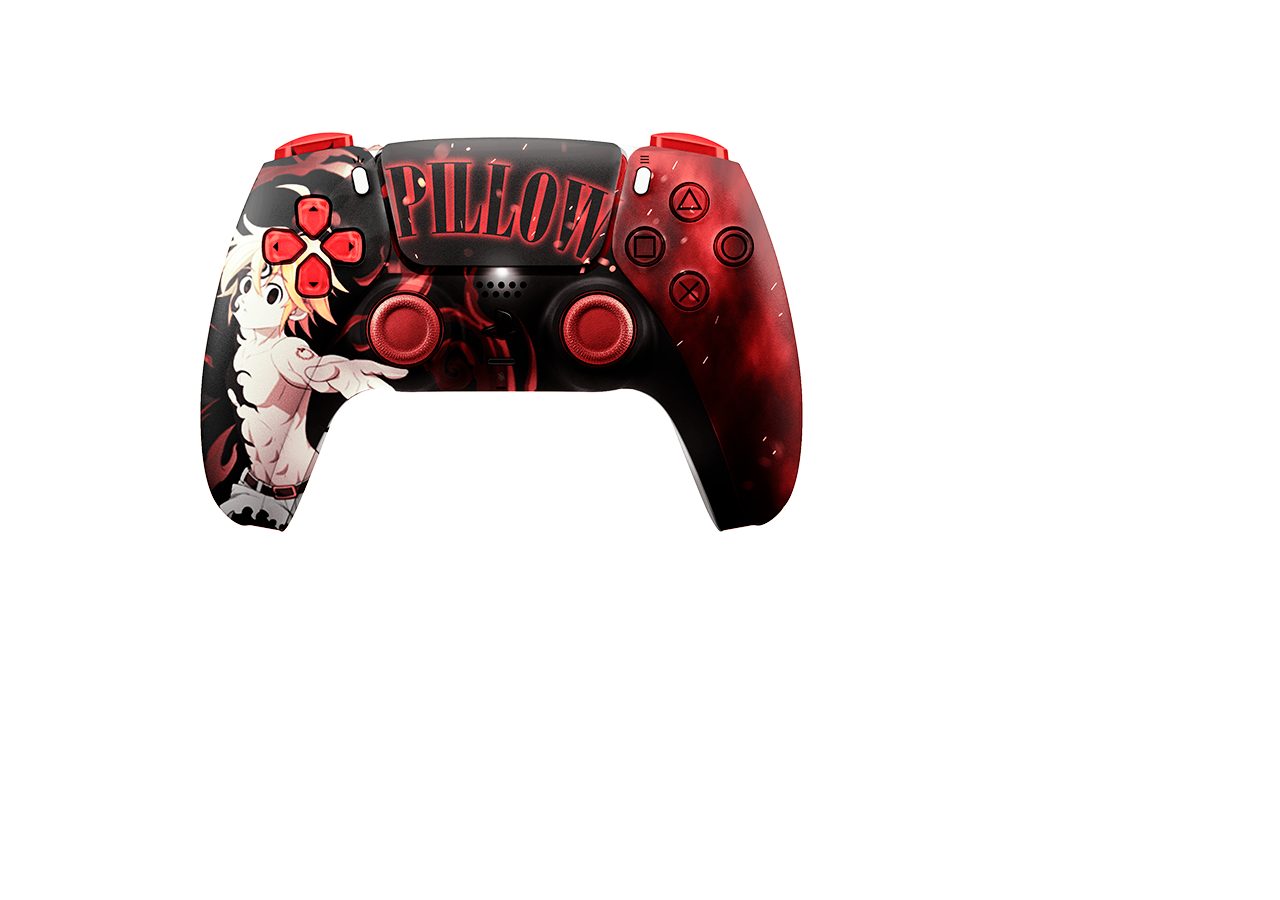
==== controller.html @ 9bdad582 "Update controller.html" ====
<!DOCTYPE html>
<html>
<head>
<meta charset="UTF-8">
<title>PS5 Controller Overlay</title>

<style>
html, body {
    margin: 0;
    padding: 0;
    width: 100%;
    height: 100%;
    background: transparent;
    overflow: hidden;
}

#controller {
    position: relative;
    width: 1000px;
    height: 667px;
}

canvas {
    position: absolute;
    left: 0;
    top: 0;
    width: 1000px;
    height: 667px;
    pointer-events: none;
}
</style>
</head>

<body>

<div id="controller">
    <canvas id="base" width="1000" height="667"></canvas>
</div>

<script>

const WIDTH = 1000;
const HEIGHT = 667;


/* =====================================================
   BUTTON FILES
===================================================== */

const files = {
    x: "controller_x_pressed.png",
    o: "controller_o_pressed.png",
    square: "controller_square_pressed.png",
    triangle: "controller_triangle_pressed.png",

    L1: "controller_L1_pressed.png",
    R1: "controller_R1_pressed.png",

    dpadup: "controller_dpadup_pressed.png",
    dpaddown: "controller_dpaddown_pressed.png",
    dpadleft: "controller_dpadleft_pressed.png",
    dpadright: "controller_dpadright_pressed.png",

    touchpad: "controller_touchpad_pressed.png"
};


/* =====================================================
   BUTTON MAP
===================================================== */

const buttonMap = {
    0: "x",
    1: "o",
    2: "square",
    3: "triangle",

    4: "L1",
    5: "R1",

    12: "dpadup",
    13: "dpaddown",
    14: "dpadleft",
    15: "dpadright",

    9: "touchpad"
};


/* =====================================================
   CANVAS
===================================================== */

const baseCanvas =
    document.getElementById("base");

const baseCtx =
    baseCanvas.getContext("2d");


let overlays = {};
let gamepad = null;
let normalImage = null;


/* =====================================================
   LOAD IMAGE
===================================================== */

function loadImage(src) {

    return new Promise((resolve, reject) => {

        const img = new Image();

        img.onload = () => resolve(img);

        img.onerror = () =>
            reject(
                new Error(
                    "Could not load " + src
                )
            );

        img.src = src;
    });
}


/* =====================================================
   CREATE BUTTON OVERLAY
===================================================== */

function createDifferenceOverlay(
    normalData,
    pressedData
) {

    const canvas =
        document.createElement("canvas");

    canvas.width = WIDTH;
    canvas.height = HEIGHT;

    const ctx =
        canvas.getContext("2d");

    const output =
        ctx.createImageData(
            WIDTH,
            HEIGHT
        );

    const normal =
        normalData.data;

    const pressed =
        pressedData.data;

    const result =
        output.data;


    for (
        let i = 0;
        i < normal.length;
        i += 4
    ) {

        const r1 = normal[i];
        const g1 = normal[i + 1];
        const b1 = normal[i + 2];
        const a1 = normal[i + 3];

        const r2 = pressed[i];
        const g2 = pressed[i + 1];
        const b2 = pressed[i + 2];
        const a2 = pressed[i + 3];


        const difference =
            Math.abs(r1 - r2) +
            Math.abs(g1 - g2) +
            Math.abs(b1 - b2) +
            Math.abs(a1 - a2);


        if (difference > 12) {

            result[i] =
                r2;

            result[i + 1] =
                g2;

            result[i + 2] =
                b2;

            result[i + 3] =
                a2;

        } else {

            result[i] = 0;
            result[i + 1] = 0;
            result[i + 2] = 0;
            result[i + 3] = 0;
        }
    }


    ctx.putImageData(
        output,
        0,
        0
    );


    return canvas;
}


/* =====================================================
   PREPARE BUTTONS
===================================================== */

async function prepareOverlays() {

    try {

        normalImage =
            await loadImage(
                "controller_normal.png"
            );


        /*
           Draw normal controller.
        */

        baseCtx.clearRect(
            0,
            0,
            WIDTH,
            HEIGHT
        );

        baseCtx.drawImage(
            normalImage,
            0,
            0,
            WIDTH,
            HEIGHT
        );


        /*
           Get normal pixels.
        */

        const normalData =
            baseCtx.getImageData(
                0,
                0,
                WIDTH,
                HEIGHT
            );


        /*
           Create every button overlay.
        */

        for (
            const name in files
        ) {

            const pressedImage =
                await loadImage(
                    files[name]
                );


            const temp =
                document.createElement("canvas");

            temp.width =
                WIDTH;

            temp.height =
                HEIGHT;


            const ctx =
                temp.getContext("2d");


            ctx.drawImage(
                pressedImage,
                0,
                0,
                WIDTH,
                HEIGHT
            );


            const pressedData =
                ctx.getImageData(
                    0,
                    0,
                    WIDTH,
                    HEIGHT
                );


            overlays[name] =
                createDifferenceOverlay(
                    normalData,
                    pressedData
                );
        }


        console.log(
            "Controller overlays ready."
        );


        requestAnimationFrame(
            updateController
        );


    } catch (error) {

        console.error(
            error
        );
    }
}


/* =====================================================
   FIND GAMEPAD
===================================================== */

function findGamepad() {

    const pads =
        navigator.getGamepads();


    if (
        gamepad &&
        pads[gamepad.index]
    ) {

        gamepad =
            pads[gamepad.index];

        return gamepad;
    }


    for (
        const pad of pads
    ) {

        if (pad) {

            gamepad =
                pad;

            return pad;
        }
    }


    return null;
}


/* =====================================================
   UPDATE CONTROLLER
===================================================== */

function updateController() {

    /*
       ALWAYS redraw the normal controller.
    */

    baseCtx.clearRect(
        0,
        0,
        WIDTH,
        HEIGHT
    );


    baseCtx.drawImage(
        normalImage,
        0,
        0,
        WIDTH,
        HEIGHT
    );


    const pad =
        findGamepad();


    if (pad) {

        /*
           Draw every pressed button.

           Multiple buttons can be pressed
           simultaneously.
        */

        for (
            const index in buttonMap
        ) {

            const button =
                pad.buttons[index];


            if (
                !button ||
                !button.pressed
            )
                continue;


            const name =
                buttonMap[index];


            const overlay =
                overlays[name];


            if (!overlay)
                continue;


            baseCtx.drawImage(
                overlay,
                0,
                0
            );
        }
    }


    requestAnimationFrame(
        updateController
    );
}


/* =====================================================
   GAMEPAD EVENTS
===================================================== */

window.addEventListener(
    "gamepadconnected",
    event => {

        gamepad =
            event.gamepad;

        console.log(
            "Gamepad connected:",
            gamepad.id
        );
    }
);


window.addEventListener(
    "gamepaddisconnected",
    event => {

        if (
            gamepad &&
            event.gamepad.index ===
            gamepad.index
        ) {

            gamepad = null;
        }
    }
);


/* =====================================================
   START
===================================================== */

prepareOverlays();

</script>

</body>
</html>
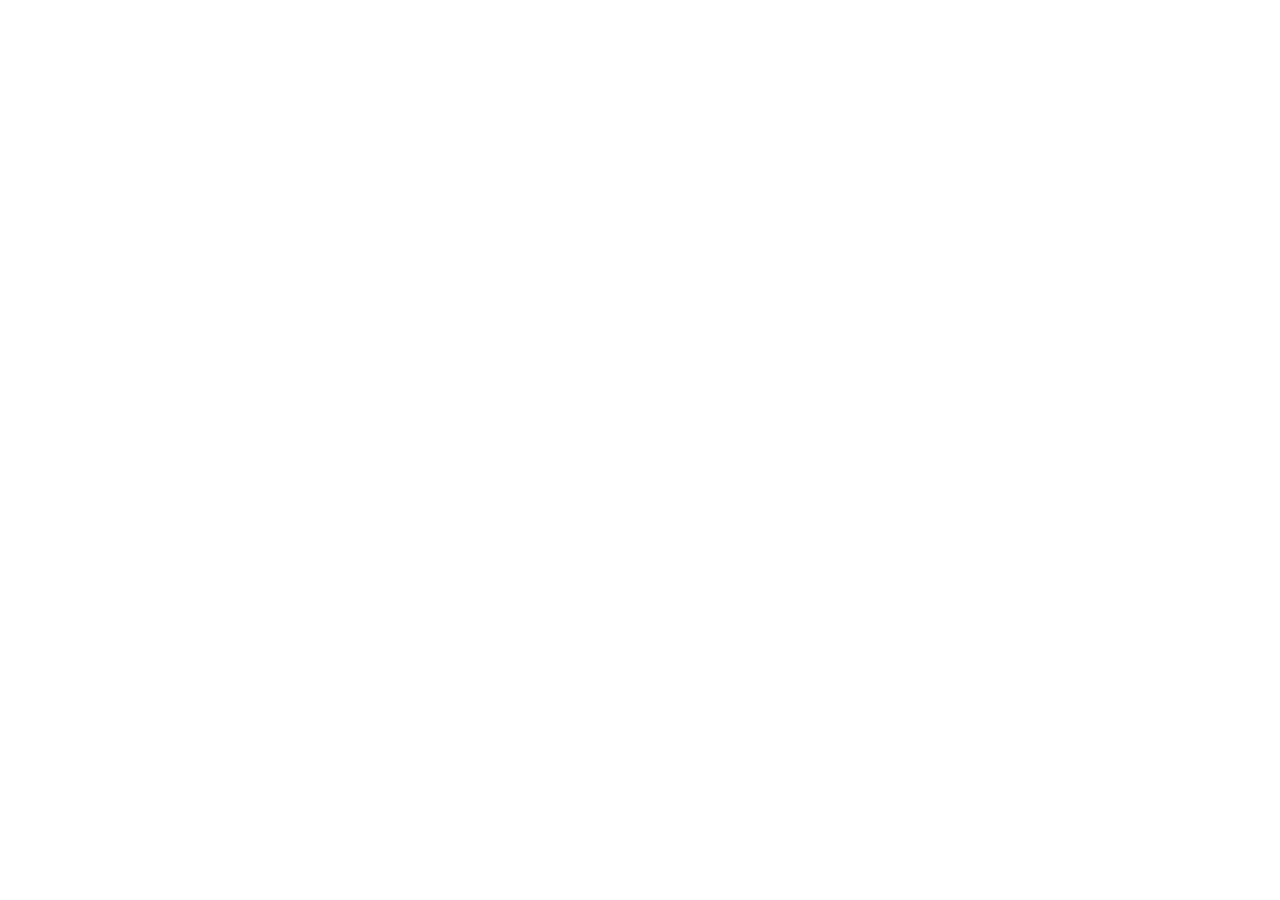
==== commit d7e98fbd: "Update controller.html" ====
--- a/controller.html
+++ b/controller.html
@@ -34,34 +34,138 @@
 <body>
 
 <div id="controller">
-    <canvas id="base" width="1000" height="667"></canvas>
+    <canvas
+        id="base"
+        width="1000"
+        height="667">
+    </canvas>
 </div>
 
 <script>
+
+/* =====================================================
+   SETTINGS
+===================================================== */
 
 const WIDTH = 1000;
 const HEIGHT = 667;
 
+/*
+   Maximum joystick movement.
+
+   START WITH 20.
+
+   If it still goes outside the socket:
+       18
+       16
+       14
+
+   If it doesn't reach the edge:
+       22
+       24
+*/
+
+const STICK_RANGE = 20;
+
+
+/*
+   Controller stick deadzone.
+*/
+
+const DEADZONE = 0.08;
+
+
+/* =====================================================
+   CANVAS
+===================================================== */
+
+const canvas =
+    document.getElementById("base");
+
+const ctx =
+    canvas.getContext("2d");
+
+
+/* =====================================================
+   VARIABLES
+===================================================== */
+
+let normalImage = null;
+
+let buttonOverlays = {};
+
+let leftStickImage = null;
+
+let rightStickImage = null;
+
+let gamepad = null;
+
+
+/* =====================================================
+   JOYSTICK CENTERS
+===================================================== */
+
+/*
+   These are the CENTER coordinates of the
+   normal joystick caps.
+
+   IMPORTANT:
+
+   If the joystick is sitting perfectly in
+   the socket at neutral, DON'T change these.
+
+   If it is slightly misplaced, change these.
+*/
+
+const LEFT_STICK = {
+    x: 340,
+    y: 410
+};
+
+const RIGHT_STICK = {
+    x: 660,
+    y: 410
+};
+
 
 /* =====================================================
    BUTTON FILES
 ===================================================== */
 
-const files = {
-    x: "controller_x_pressed.png",
-    o: "controller_o_pressed.png",
-    square: "controller_square_pressed.png",
-    triangle: "controller_triangle_pressed.png",
-
-    L1: "controller_L1_pressed.png",
-    R1: "controller_R1_pressed.png",
-
-    dpadup: "controller_dpadup_pressed.png",
-    dpaddown: "controller_dpaddown_pressed.png",
-    dpadleft: "controller_dpadleft_pressed.png",
-    dpadright: "controller_dpadright_pressed.png",
-
-    touchpad: "controller_touchpad_pressed.png"
+const buttonFiles = {
+
+    x:
+        "controller_x_pressed.png",
+
+    o:
+        "controller_o_pressed.png",
+
+    square:
+        "controller_square_pressed.png",
+
+    triangle:
+        "controller_triangle_pressed.png",
+
+    L1:
+        "controller_L1_pressed.png",
+
+    R1:
+        "controller_R1_pressed.png",
+
+    dpadup:
+        "controller_dpadup_pressed.png",
+
+    dpaddown:
+        "controller_dpaddown_pressed.png",
+
+    dpadleft:
+        "controller_dpadleft_pressed.png",
+
+    dpadright:
+        "controller_dpadright_pressed.png",
+
+    touchpad:
+        "controller_touchpad_pressed.png"
 };
 
 
@@ -70,6 +174,7 @@
 ===================================================== */
 
 const buttonMap = {
+
     0: "x",
     1: "o",
     2: "square",
@@ -88,65 +193,104 @@
 
 
 /* =====================================================
-   CANVAS
-===================================================== */
-
-const baseCanvas =
-    document.getElementById("base");
-
-const baseCtx =
-    baseCanvas.getContext("2d");
-
-
-let overlays = {};
-let gamepad = null;
-let normalImage = null;
-
-
-/* =====================================================
    LOAD IMAGE
 ===================================================== */
 
 function loadImage(src) {
 
-    return new Promise((resolve, reject) => {
-
-        const img = new Image();
-
-        img.onload = () => resolve(img);
-
-        img.onerror = () =>
-            reject(
-                new Error(
-                    "Could not load " + src
-                )
-            );
-
-        img.src = src;
-    });
-}
-
-
-/* =====================================================
-   CREATE BUTTON OVERLAY
-===================================================== */
-
-function createDifferenceOverlay(
+    return new Promise(
+        (resolve, reject) => {
+
+            const image =
+                new Image();
+
+            image.onload =
+                () => resolve(image);
+
+            image.onerror =
+                () => {
+
+                    reject(
+                        new Error(
+                            "Could not load " +
+                            src
+                        )
+                    );
+
+                };
+
+            image.src = src;
+        }
+    );
+}
+
+
+/* =====================================================
+   GET IMAGE DATA
+===================================================== */
+
+function getImageData(image) {
+
+    const temp =
+        document.createElement(
+            "canvas"
+        );
+
+    temp.width =
+        WIDTH;
+
+    temp.height =
+        HEIGHT;
+
+    const tempCtx =
+        temp.getContext(
+            "2d"
+        );
+
+    tempCtx.drawImage(
+        image,
+        0,
+        0,
+        WIDTH,
+        HEIGHT
+    );
+
+    return tempCtx.getImageData(
+        0,
+        0,
+        WIDTH,
+        HEIGHT
+    );
+}
+
+
+/* =====================================================
+   BUTTON OVERLAY
+===================================================== */
+
+function createButtonOverlay(
     normalData,
     pressedData
 ) {
 
-    const canvas =
-        document.createElement("canvas");
-
-    canvas.width = WIDTH;
-    canvas.height = HEIGHT;
-
-    const ctx =
-        canvas.getContext("2d");
+    const overlay =
+        document.createElement(
+            "canvas"
+        );
+
+    overlay.width =
+        WIDTH;
+
+    overlay.height =
+        HEIGHT;
+
+    const overlayCtx =
+        overlay.getContext(
+            "2d"
+        );
 
     const output =
-        ctx.createImageData(
+        overlayCtx.createImageData(
             WIDTH,
             HEIGHT
         );
@@ -167,37 +311,50 @@
         i += 4
     ) {
 
-        const r1 = normal[i];
-        const g1 = normal[i + 1];
-        const b1 = normal[i + 2];
-        const a1 = normal[i + 3];
-
-        const r2 = pressed[i];
-        const g2 = pressed[i + 1];
-        const b2 = pressed[i + 2];
-        const a2 = pressed[i + 3];
-
-
         const difference =
-            Math.abs(r1 - r2) +
-            Math.abs(g1 - g2) +
-            Math.abs(b1 - b2) +
-            Math.abs(a1 - a2);
-
-
-        if (difference > 12) {
+
+            Math.abs(
+                normal[i] -
+                pressed[i]
+            )
+
+            +
+
+            Math.abs(
+                normal[i + 1] -
+                pressed[i + 1]
+            )
+
+            +
+
+            Math.abs(
+                normal[i + 2] -
+                pressed[i + 2]
+            )
+
+            +
+
+            Math.abs(
+                normal[i + 3] -
+                pressed[i + 3]
+            );
+
+
+        if (
+            difference > 12
+        ) {
 
             result[i] =
-                r2;
+                pressed[i];
 
             result[i + 1] =
-                g2;
+                pressed[i + 1];
 
             result[i + 2] =
-                b2;
+                pressed[i + 2];
 
             result[i + 3] =
-                a2;
+                pressed[i + 3];
 
         } else {
 
@@ -209,134 +366,163 @@
     }
 
 
-    ctx.putImageData(
+    overlayCtx.putImageData(
         output,
         0,
         0
     );
 
-
-    return canvas;
-}
-
-
-/* =====================================================
-   PREPARE BUTTONS
-===================================================== */
-
-async function prepareOverlays() {
-
-    try {
-
-        normalImage =
-            await loadImage(
-                "controller_normal.png"
-            );
-
-
-        /*
-           Draw normal controller.
-        */
-
-        baseCtx.clearRect(
-            0,
-            0,
-            WIDTH,
-            HEIGHT
-        );
-
-        baseCtx.drawImage(
-            normalImage,
-            0,
-            0,
-            WIDTH,
-            HEIGHT
-        );
-
-
-        /*
-           Get normal pixels.
-        */
-
-        const normalData =
-            baseCtx.getImageData(
-                0,
-                0,
-                WIDTH,
-                HEIGHT
-            );
-
-
-        /*
-           Create every button overlay.
-        */
-
-        for (
-            const name in files
-        ) {
-
-            const pressedImage =
-                await loadImage(
-                    files[name]
-                );
-
-
-            const temp =
-                document.createElement("canvas");
-
-            temp.width =
-                WIDTH;
-
-            temp.height =
-                HEIGHT;
-
-
-            const ctx =
-                temp.getContext("2d");
-
-
-            ctx.drawImage(
-                pressedImage,
-                0,
-                0,
-                WIDTH,
-                HEIGHT
-            );
-
-
-            const pressedData =
-                ctx.getImageData(
-                    0,
-                    0,
-                    WIDTH,
-                    HEIGHT
-                );
-
-
-            overlays[name] =
-                createDifferenceOverlay(
-                    normalData,
-                    pressedData
-                );
-        }
-
-
-        console.log(
-            "Controller overlays ready."
-        );
-
-
-        requestAnimationFrame(
-            updateController
-        );
-
-
-    } catch (error) {
-
-        console.error(
-            error
-        );
+    return overlay;
+}
+
+
+/* =====================================================
+   STICK DEADZONE
+===================================================== */
+
+function normalizeStick(value) {
+
+    if (
+        Math.abs(value) <
+        DEADZONE
+    ) {
+
+        return 0;
     }
+
+
+    const sign =
+        value < 0
+            ? -1
+            : 1;
+
+
+    const amount =
+
+        (
+            Math.abs(value) -
+            DEADZONE
+        )
+        /
+        (
+            1 -
+            DEADZONE
+        );
+
+
+    return (
+        sign *
+        Math.min(
+            amount,
+            1
+        )
+    );
+}
+
+
+/* =====================================================
+   DRAW STICK
+===================================================== */
+
+function drawStick(
+    image,
+    position,
+    axisX,
+    axisY
+) {
+
+    if (!image)
+        return;
+
+
+    /*
+       Convert controller input
+       to -1 through +1.
+    */
+
+    let x =
+        normalizeStick(
+            axisX
+        );
+
+    let y =
+        normalizeStick(
+            axisY
+        );
+
+
+    /*
+       Make sure the stick can NEVER
+       exceed the circular socket.
+
+       This preserves the direction while
+       keeping the total movement within
+       the allowed radius.
+    */
+
+    const length =
+        Math.sqrt(
+            x * x +
+            y * y
+        );
+
+
+    if (
+        length > 1
+    ) {
+
+        x =
+            x / length;
+
+        y =
+            y / length;
+    }
+
+
+    /*
+       Convert normalized movement
+       into actual pixels.
+    */
+
+    const offsetX =
+        x *
+        STICK_RANGE;
+
+    const offsetY =
+        y *
+        STICK_RANGE;
+
+
+    /*
+       Final center position.
+    */
+
+    const finalX =
+        position.x +
+        offsetX;
+
+    const finalY =
+        position.y +
+        offsetY;
+
+
+    /*
+       Draw the NORMAL joystick cap.
+
+       Only the cap moves.
+
+       The controller itself does NOT move.
+    */
+
+    ctx.drawImage(
+        image,
+
+        finalX -
+        image.width / 2,
+
+        finalY -
+        image.height / 2
+    );
 }
 
 
@@ -349,6 +535,11 @@
     const pads =
         navigator.getGamepads();
 
+
+    /*
+       Continue using our current
+       controller if it still exists.
+    */
 
     if (
         gamepad &&
@@ -356,11 +547,18 @@
     ) {
 
         gamepad =
-            pads[gamepad.index];
+            pads[
+                gamepad.index
+            ];
 
         return gamepad;
     }
 
+
+    /*
+       Otherwise find the first
+       connected controller.
+    */
 
     for (
         const pad of pads
@@ -386,11 +584,14 @@
 
 function updateController() {
 
+
     /*
-       ALWAYS redraw the normal controller.
+       -----------------------------------------
+       DRAW NORMAL CONTROLLER
+       -----------------------------------------
     */
 
-    baseCtx.clearRect(
+    ctx.clearRect(
         0,
         0,
         WIDTH,
@@ -398,7 +599,7 @@
     );
 
 
-    baseCtx.drawImage(
+    ctx.drawImage(
         normalImage,
         0,
         0,
@@ -407,17 +608,21 @@
     );
 
 
+    /*
+       Find controller.
+    */
+
     const pad =
         findGamepad();
 
 
     if (pad) {
 
+
         /*
-           Draw every pressed button.
-
-           Multiple buttons can be pressed
-           simultaneously.
+           -------------------------------------
+           DRAW BUTTONS
+           -------------------------------------
         */
 
         for (
@@ -431,8 +636,10 @@
             if (
                 !button ||
                 !button.pressed
-            )
+            ) {
+
                 continue;
+            }
 
 
             const name =
@@ -440,21 +647,61 @@
 
 
             const overlay =
-                overlays[name];
+                buttonOverlays[name];
 
 
             if (!overlay)
                 continue;
 
 
-            baseCtx.drawImage(
+            ctx.drawImage(
                 overlay,
                 0,
                 0
             );
         }
+
+
+        /*
+           -------------------------------------
+           LEFT JOYSTICK
+           -------------------------------------
+        */
+
+        drawStick(
+
+            leftStickImage,
+
+            LEFT_STICK,
+
+            pad.axes[0] || 0,
+
+            pad.axes[1] || 0
+        );
+
+
+        /*
+           -------------------------------------
+           RIGHT JOYSTICK
+           -------------------------------------
+        */
+
+        drawStick(
+
+            rightStickImage,
+
+            RIGHT_STICK,
+
+            pad.axes[2] || 0,
+
+            pad.axes[3] || 0
+        );
     }
 
+
+    /*
+       Continue rendering.
+    */
 
     requestAnimationFrame(
         updateController
@@ -463,27 +710,36 @@
 
 
 /* =====================================================
-   GAMEPAD EVENTS
+   GAMEPAD CONNECTED
 ===================================================== */
 
 window.addEventListener(
     "gamepadconnected",
-    event => {
+
+    function(event) {
 
         gamepad =
             event.gamepad;
 
         console.log(
-            "Gamepad connected:",
+            "Gamepad connected:"
+        );
+
+        console.log(
             gamepad.id
         );
     }
 );
 
 
+/* =====================================================
+   GAMEPAD DISCONNECTED
+===================================================== */
+
 window.addEventListener(
     "gamepaddisconnected",
-    event => {
+
+    function(event) {
 
         if (
             gamepad &&
@@ -501,7 +757,142 @@
    START
 ===================================================== */
 
-prepareOverlays();
+async function start() {
+
+    try {
+
+
+        console.log(
+            "Loading PS5 overlay..."
+        );
+
+
+        /*
+           -------------------------------------
+           NORMAL CONTROLLER
+           -------------------------------------
+        */
+
+        normalImage =
+            await loadImage(
+                "controller_normal.png"
+            );
+
+
+        const normalData =
+            getImageData(
+                normalImage
+            );
+
+
+        /*
+           -------------------------------------
+           BUTTONS
+           -------------------------------------
+        */
+
+        for (
+            const name in buttonFiles
+        ) {
+
+            const pressedImage =
+                await loadImage(
+                    buttonFiles[name]
+                );
+
+
+            const pressedData =
+                getImageData(
+                    pressedImage
+                );
+
+
+            buttonOverlays[name] =
+
+                createButtonOverlay(
+
+                    normalData,
+
+                    pressedData
+                );
+        }
+
+
+        /*
+           -------------------------------------
+           NORMAL LEFT STICK
+           -------------------------------------
+        */
+
+        leftStickImage =
+            await loadImage(
+                "left_stick.png"
+            );
+
+
+        /*
+           -------------------------------------
+           NORMAL RIGHT STICK
+           -------------------------------------
+        */
+
+        rightStickImage =
+            await loadImage(
+                "right_stick.png"
+            );
+
+
+        console.log(
+            "=============================="
+        );
+
+        console.log(
+            "PS5 OVERLAY READY"
+        );
+
+        console.log(
+            "Left stick:",
+            leftStickImage.width,
+            "x",
+            leftStickImage.height
+        );
+
+        console.log(
+            "Right stick:",
+            rightStickImage.width,
+            "x",
+            rightStickImage.height
+        );
+
+        console.log(
+            "=============================="
+        );
+
+
+        /*
+           Start the animation.
+        */
+
+        requestAnimationFrame(
+            updateController
+        );
+
+
+    } catch (error) {
+
+        console.error(
+            "OVERLAY ERROR:",
+            error
+        );
+    }
+}
+
+
+/* =====================================================
+   RUN
+===================================================== */
+
+start();
 
 </script>
 
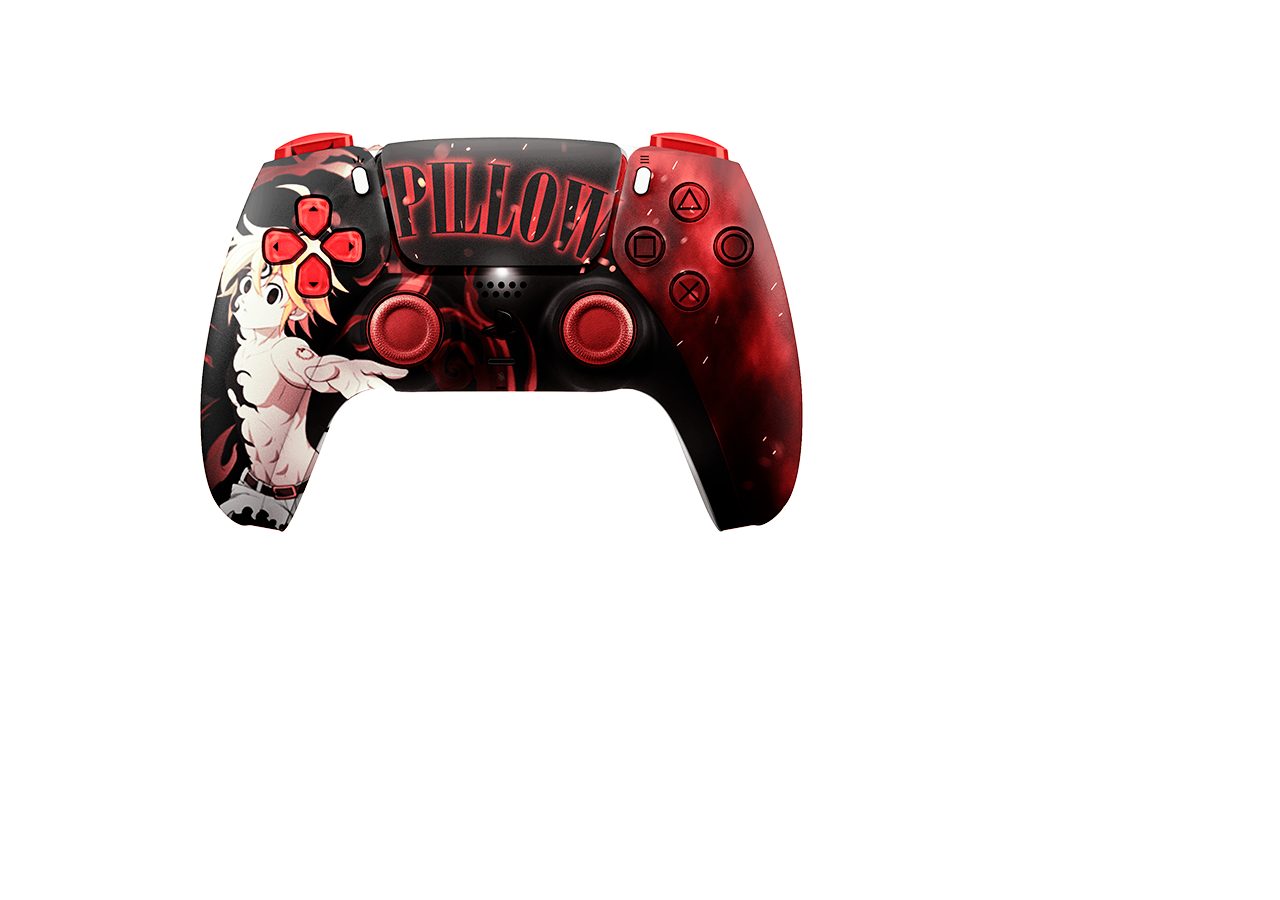
==== commit ea68fd2b: "Update controller.html" ====
--- a/controller.html
+++ b/controller.html
@@ -34,138 +34,67 @@
 <body>
 
 <div id="controller">
-    <canvas
-        id="base"
-        width="1000"
-        height="667">
-    </canvas>
+    <canvas id="base" width="1000" height="667"></canvas>
 </div>
 
 <script>
-
-/* =====================================================
-   SETTINGS
-===================================================== */
 
 const WIDTH = 1000;
 const HEIGHT = 667;
 
+
+/* =====================================================
+   JOYSTICK SETTINGS
+===================================================== */
+
 /*
-   Maximum joystick movement.
-
-   START WITH 20.
-
-   If it still goes outside the socket:
-       18
-       16
-       14
-
-   If it doesn't reach the edge:
-       22
-       24
+   Maximum visual movement of each joystick.
+
+   Lower = less movement
+   Higher = more movement
+
+   Start with 35 because your previous version
+   was moving slightly too far.
 */
 
-const STICK_RANGE = 20;
+const STICK_RANGE = 35;
 
 
 /*
-   Controller stick deadzone.
+   Ignore tiny controller stick drift.
 */
 
 const DEADZONE = 0.08;
 
 
-/* =====================================================
-   CANVAS
-===================================================== */
-
-const canvas =
-    document.getElementById("base");
-
-const ctx =
-    canvas.getContext("2d");
-
-
-/* =====================================================
-   VARIABLES
-===================================================== */
-
-let normalImage = null;
-
-let buttonOverlays = {};
-
-let leftStickImage = null;
-
-let rightStickImage = null;
-
-let gamepad = null;
-
-
-/* =====================================================
-   JOYSTICK CENTERS
-===================================================== */
-
 /*
-   These are the CENTER coordinates of the
-   normal joystick caps.
-
-   IMPORTANT:
-
-   If the joystick is sitting perfectly in
-   the socket at neutral, DON'T change these.
-
-   If it is slightly misplaced, change these.
+   How different a pixel must be between the
+   normal and pressed images to count as changed.
 */
 
-const LEFT_STICK = {
-    x: 340,
-    y: 410
-};
-
-const RIGHT_STICK = {
-    x: 660,
-    y: 410
-};
+const DIFFERENCE_THRESHOLD = 25;
 
 
 /* =====================================================
    BUTTON FILES
 ===================================================== */
 
-const buttonFiles = {
-
-    x:
-        "controller_x_pressed.png",
-
-    o:
-        "controller_o_pressed.png",
-
-    square:
-        "controller_square_pressed.png",
-
-    triangle:
-        "controller_triangle_pressed.png",
-
-    L1:
-        "controller_L1_pressed.png",
-
-    R1:
-        "controller_R1_pressed.png",
-
-    dpadup:
-        "controller_dpadup_pressed.png",
-
-    dpaddown:
-        "controller_dpaddown_pressed.png",
-
-    dpadleft:
-        "controller_dpadleft_pressed.png",
-
-    dpadright:
-        "controller_dpadright_pressed.png",
-
-    touchpad:
-        "controller_touchpad_pressed.png"
+const files = {
+
+    x: "controller_x_pressed.png",
+    o: "controller_o_pressed.png",
+    square: "controller_square_pressed.png",
+    triangle: "controller_triangle_pressed.png",
+
+    L1: "controller_L1_pressed.png",
+    R1: "controller_R1_pressed.png",
+
+    dpadup: "controller_dpadup_pressed.png",
+    dpaddown: "controller_dpaddown_pressed.png",
+    dpadleft: "controller_dpadleft_pressed.png",
+    dpadright: "controller_dpadright_pressed.png",
+
+    touchpad: "controller_touchpad_pressed.png"
 };
 
 
@@ -193,35 +122,48 @@
 
 
 /* =====================================================
+   CANVAS
+===================================================== */
+
+const canvas =
+    document.getElementById("base");
+
+const ctx =
+    canvas.getContext("2d");
+
+
+let normalImage = null;
+
+let overlays = {};
+
+let gamepad = null;
+
+let leftStick = null;
+
+let rightStick = null;
+
+
+/* =====================================================
    LOAD IMAGE
 ===================================================== */
 
 function loadImage(src) {
 
-    return new Promise(
-        (resolve, reject) => {
-
-            const image =
-                new Image();
-
-            image.onload =
-                () => resolve(image);
-
-            image.onerror =
-                () => {
-
-                    reject(
-                        new Error(
-                            "Could not load " +
-                            src
-                        )
-                    );
-
-                };
-
-            image.src = src;
-        }
-    );
+    return new Promise((resolve, reject) => {
+
+        const img = new Image();
+
+        img.onload = () => resolve(img);
+
+        img.onerror = () =>
+            reject(
+                new Error(
+                    "Could not load " + src
+                )
+            );
+
+        img.src = src;
+    });
 }
 
 
@@ -229,33 +171,26 @@
    GET IMAGE DATA
 ===================================================== */
 
-function getImageData(image) {
-
-    const temp =
-        document.createElement(
-            "canvas"
-        );
-
-    temp.width =
-        WIDTH;
-
-    temp.height =
-        HEIGHT;
-
-    const tempCtx =
-        temp.getContext(
-            "2d"
-        );
-
-    tempCtx.drawImage(
-        image,
+function getImageData(img) {
+
+    const c =
+        document.createElement("canvas");
+
+    c.width = WIDTH;
+    c.height = HEIGHT;
+
+    const cctx =
+        c.getContext("2d");
+
+    cctx.drawImage(
+        img,
         0,
         0,
         WIDTH,
         HEIGHT
     );
 
-    return tempCtx.getImageData(
+    return cctx.getImageData(
         0,
         0,
         WIDTH,
@@ -265,7 +200,7 @@
 
 
 /* =====================================================
-   BUTTON OVERLAY
+   BUTTON DIFFERENCE OVERLAY
 ===================================================== */
 
 function createButtonOverlay(
@@ -273,24 +208,17 @@
     pressedData
 ) {
 
-    const overlay =
-        document.createElement(
-            "canvas"
-        );
-
-    overlay.width =
-        WIDTH;
-
-    overlay.height =
-        HEIGHT;
-
-    const overlayCtx =
-        overlay.getContext(
-            "2d"
-        );
+    const c =
+        document.createElement("canvas");
+
+    c.width = WIDTH;
+    c.height = HEIGHT;
+
+    const cctx =
+        c.getContext("2d");
 
     const output =
-        overlayCtx.createImageData(
+        cctx.createImageData(
             WIDTH,
             HEIGHT
         );
@@ -312,27 +240,20 @@
     ) {
 
         const difference =
-
             Math.abs(
                 normal[i] -
                 pressed[i]
-            )
-
-            +
+            ) +
 
             Math.abs(
                 normal[i + 1] -
                 pressed[i + 1]
-            )
-
-            +
+            ) +
 
             Math.abs(
                 normal[i + 2] -
                 pressed[i + 2]
-            )
-
-            +
+            ) +
 
             Math.abs(
                 normal[i + 3] -
@@ -341,7 +262,8 @@
 
 
         if (
-            difference > 12
+            difference >
+            12
         ) {
 
             result[i] =
@@ -366,21 +288,284 @@
     }
 
 
-    overlayCtx.putImageData(
+    cctx.putImageData(
         output,
         0,
         0
     );
 
-    return overlay;
-}
-
-
-/* =====================================================
-   STICK DEADZONE
-===================================================== */
-
-function normalizeStick(value) {
+
+    return c;
+}
+
+
+/* =====================================================
+   FIND STICK PIXELS
+===================================================== */
+
+function findStickPixels(
+    normalData,
+    pressedData
+) {
+
+    const normal =
+        normalData.data;
+
+    const pressed =
+        pressedData.data;
+
+
+    const pixels = [];
+
+
+    for (
+        let y = 0;
+        y < HEIGHT;
+        y++
+    ) {
+
+        for (
+            let x = 0;
+            x < WIDTH;
+            x++
+        ) {
+
+            const i =
+                (y * WIDTH + x) * 4;
+
+
+            const difference =
+                Math.abs(
+                    normal[i] -
+                    pressed[i]
+                ) +
+
+                Math.abs(
+                    normal[i + 1] -
+                    pressed[i + 1]
+                ) +
+
+                Math.abs(
+                    normal[i + 2] -
+                    pressed[i + 2]
+                ) +
+
+                Math.abs(
+                    normal[i + 3] -
+                    pressed[i + 3]
+                );
+
+
+            if (
+                difference >
+                DIFFERENCE_THRESHOLD
+            ) {
+
+                pixels.push({
+                    x: x,
+                    y: y,
+                    index: i
+                });
+            }
+        }
+    }
+
+
+    return pixels;
+}
+
+
+/* =====================================================
+   CREATE STICK SPRITE
+===================================================== */
+
+function createStickSprite(
+    normalData,
+    pressedData,
+    name
+) {
+
+    const normal =
+        normalData.data;
+
+    const pressed =
+        pressedData.data;
+
+
+    const pixels =
+        findStickPixels(
+            normalData,
+            pressedData
+        );
+
+
+    console.log(
+        name +
+        " changed pixels:",
+        pixels.length
+    );
+
+
+    if (
+        pixels.length === 0
+    ) {
+
+        console.error(
+            name +
+            " could not be detected."
+        );
+
+        return null;
+    }
+
+
+    /*
+       Find the original location
+       of the joystick.
+    */
+
+    let minX = WIDTH;
+    let minY = HEIGHT;
+
+    let maxX = 0;
+    let maxY = 0;
+
+
+    for (
+        const pixel of pixels
+    ) {
+
+        minX =
+            Math.min(
+                minX,
+                pixel.x
+            );
+
+        minY =
+            Math.min(
+                minY,
+                pixel.y
+            );
+
+        maxX =
+            Math.max(
+                maxX,
+                pixel.x
+            );
+
+        maxY =
+            Math.max(
+                maxY,
+                pixel.y
+            );
+    }
+
+
+    const centerX =
+        (minX + maxX) / 2;
+
+    const centerY =
+        (minY + maxY) / 2;
+
+
+    console.log(
+        name +
+        " original center:",
+        centerX,
+        centerY
+    );
+
+
+    console.log(
+        name +
+        " bounds:",
+        minX,
+        minY,
+        maxX,
+        maxY
+    );
+
+
+    /*
+       Full-size transparent sprite.
+
+       The joystick remains at its original
+       controller coordinates.
+    */
+
+    const sprite =
+        document.createElement("canvas");
+
+    sprite.width =
+        WIDTH;
+
+    sprite.height =
+        HEIGHT;
+
+
+    const spriteCtx =
+        sprite.getContext("2d");
+
+
+    const output =
+        spriteCtx.createImageData(
+            WIDTH,
+            HEIGHT
+        );
+
+    const result =
+        output.data;
+
+
+    /*
+       Copy ONLY the joystick pixels.
+    */
+
+    for (
+        const pixel of pixels
+    ) {
+
+        const i =
+            pixel.index;
+
+
+        result[i] =
+            pressed[i];
+
+        result[i + 1] =
+            pressed[i + 1];
+
+        result[i + 2] =
+            pressed[i + 2];
+
+        result[i + 3] =
+            pressed[i + 3];
+    }
+
+
+    spriteCtx.putImageData(
+        output,
+        0,
+        0
+    );
+
+
+    return {
+
+        image: sprite,
+
+        centerX: centerX,
+
+        centerY: centerY
+    };
+}
+
+
+/* =====================================================
+   DEADZONE
+===================================================== */
+
+function normalizeAxis(value) {
 
     if (
         Math.abs(value) <
@@ -398,16 +583,12 @@
 
 
     const amount =
-
         (
             Math.abs(value) -
             DEADZONE
         )
         /
-        (
-            1 -
-            DEADZONE
-        );
+        (1 - DEADZONE);
 
 
     return (
@@ -421,108 +602,71 @@
 
 
 /* =====================================================
-   DRAW STICK
+   DRAW MOVING STICK
 ===================================================== */
 
 function drawStick(
-    image,
-    position,
+    stick,
     axisX,
     axisY
 ) {
 
-    if (!image)
+    if (!stick)
         return;
 
 
+    const normalizedX =
+        normalizeAxis(
+            axisX
+        );
+
+    const normalizedY =
+        normalizeAxis(
+            axisY
+        );
+
+
+    const moveX =
+        normalizedX *
+        STICK_RANGE;
+
+
+    const moveY =
+        normalizedY *
+        STICK_RANGE;
+
+
     /*
-       Convert controller input
-       to -1 through +1.
+       IMPORTANT:
+
+       The stick sprite is already positioned
+       at its ORIGINAL location inside the
+       1000x667 transparent canvas.
+
+       We translate that whole transparent
+       canvas by the analog movement.
+
+       Only the joystick pixels are visible,
+       so only the joystick appears to move.
     */
 
-    let x =
-        normalizeStick(
-            axisX
-        );
-
-    let y =
-        normalizeStick(
-            axisY
-        );
-
-
-    /*
-       Make sure the stick can NEVER
-       exceed the circular socket.
-
-       This preserves the direction while
-       keeping the total movement within
-       the allowed radius.
-    */
-
-    const length =
-        Math.sqrt(
-            x * x +
-            y * y
-        );
-
-
-    if (
-        length > 1
-    ) {
-
-        x =
-            x / length;
-
-        y =
-            y / length;
-    }
-
-
-    /*
-       Convert normalized movement
-       into actual pixels.
-    */
-
-    const offsetX =
-        x *
-        STICK_RANGE;
-
-    const offsetY =
-        y *
-        STICK_RANGE;
-
-
-    /*
-       Final center position.
-    */
-
-    const finalX =
-        position.x +
-        offsetX;
-
-    const finalY =
-        position.y +
-        offsetY;
-
-
-    /*
-       Draw the NORMAL joystick cap.
-
-       Only the cap moves.
-
-       The controller itself does NOT move.
-    */
+    ctx.save();
+
+
+    ctx.translate(
+        moveX,
+        moveY
+    );
+
 
     ctx.drawImage(
-        image,
-
-        finalX -
-        image.width / 2,
-
-        finalY -
-        image.height / 2
-    );
+        stick.image,
+        0,
+        0
+    );
+
+
+    ctx.restore();
 }
 
 
@@ -535,11 +679,6 @@
     const pads =
         navigator.getGamepads();
 
-
-    /*
-       Continue using our current
-       controller if it still exists.
-    */
 
     if (
         gamepad &&
@@ -547,18 +686,11 @@
     ) {
 
         gamepad =
-            pads[
-                gamepad.index
-            ];
+            pads[gamepad.index];
 
         return gamepad;
     }
 
-
-    /*
-       Otherwise find the first
-       connected controller.
-    */
 
     for (
         const pad of pads
@@ -584,11 +716,8 @@
 
 function updateController() {
 
-
     /*
-       -----------------------------------------
-       DRAW NORMAL CONTROLLER
-       -----------------------------------------
+       Draw the normal controller first.
     */
 
     ctx.clearRect(
@@ -608,10 +737,6 @@
     );
 
 
-    /*
-       Find controller.
-    */
-
     const pad =
         findGamepad();
 
@@ -619,11 +744,9 @@
     if (pad) {
 
 
-        /*
-           -------------------------------------
-           DRAW BUTTONS
-           -------------------------------------
-        */
+        /* =============================================
+           BUTTONS
+        ============================================= */
 
         for (
             const index in buttonMap
@@ -636,10 +759,8 @@
             if (
                 !button ||
                 !button.pressed
-            ) {
-
+            )
                 continue;
-            }
 
 
             const name =
@@ -647,7 +768,7 @@
 
 
             const overlay =
-                buttonOverlays[name];
+                overlays[name];
 
 
             if (!overlay)
@@ -662,46 +783,36 @@
         }
 
 
-        /*
-           -------------------------------------
-           LEFT JOYSTICK
-           -------------------------------------
-        */
+        /* =============================================
+           LEFT ANALOG
+        ============================================= */
 
         drawStick(
-
-            leftStickImage,
-
-            LEFT_STICK,
-
-            pad.axes[0] || 0,
-
-            pad.axes[1] || 0
-        );
-
-
-        /*
-           -------------------------------------
-           RIGHT JOYSTICK
-           -------------------------------------
-        */
+            leftStick,
+
+            pad.axes[0] ||
+            0,
+
+            pad.axes[1] ||
+            0
+        );
+
+
+        /* =============================================
+           RIGHT ANALOG
+        ============================================= */
 
         drawStick(
-
-            rightStickImage,
-
-            RIGHT_STICK,
-
-            pad.axes[2] || 0,
-
-            pad.axes[3] || 0
-        );
-    }
-
-
-    /*
-       Continue rendering.
-    */
+            rightStick,
+
+            pad.axes[2] ||
+            0,
+
+            pad.axes[3] ||
+            0
+        );
+    }
+
 
     requestAnimationFrame(
         updateController
@@ -715,17 +826,14 @@
 
 window.addEventListener(
     "gamepadconnected",
-
-    function(event) {
+    event => {
 
         gamepad =
             event.gamepad;
 
+
         console.log(
-            "Gamepad connected:"
-        );
-
-        console.log(
+            "Gamepad connected:",
             gamepad.id
         );
     }
@@ -738,8 +846,7 @@
 
 window.addEventListener(
     "gamepaddisconnected",
-
-    function(event) {
+    event => {
 
         if (
             gamepad &&
@@ -761,17 +868,14 @@
 
     try {
 
-
         console.log(
-            "Loading PS5 overlay..."
-        );
-
-
-        /*
-           -------------------------------------
+            "Loading PS5 controller..."
+        );
+
+
+        /* =============================================
            NORMAL CONTROLLER
-           -------------------------------------
-        */
+        ============================================= */
 
         normalImage =
             await loadImage(
@@ -785,19 +889,17 @@
             );
 
 
-        /*
-           -------------------------------------
-           BUTTONS
-           -------------------------------------
-        */
+        /* =============================================
+           BUTTON OVERLAYS
+        ============================================= */
 
         for (
-            const name in buttonFiles
+            const name in files
         ) {
 
             const pressedImage =
                 await loadImage(
-                    buttonFiles[name]
+                    files[name]
                 );
 
 
@@ -807,71 +909,84 @@
                 );
 
 
-            buttonOverlays[name] =
-
+            overlays[name] =
                 createButtonOverlay(
-
                     normalData,
-
                     pressedData
                 );
         }
 
 
-        /*
-           -------------------------------------
-           NORMAL LEFT STICK
-           -------------------------------------
-        */
-
-        leftStickImage =
+        /* =============================================
+           LEFT STICK
+        ============================================= */
+
+        const leftImage =
             await loadImage(
-                "left_stick.png"
-            );
-
-
-        /*
-           -------------------------------------
-           NORMAL RIGHT STICK
-           -------------------------------------
-        */
-
-        rightStickImage =
+                "controller_LeftAnalog_pressed.png"
+            );
+
+
+        const leftData =
+            getImageData(
+                leftImage
+            );
+
+
+        leftStick =
+            createStickSprite(
+                normalData,
+                leftData,
+                "LEFT STICK"
+            );
+
+
+        /* =============================================
+           RIGHT STICK
+        ============================================= */
+
+        const rightImage =
             await loadImage(
-                "right_stick.png"
+                "controller_RightAnalog_pressed.png"
+            );
+
+
+        const rightData =
+            getImageData(
+                rightImage
+            );
+
+
+        rightStick =
+            createStickSprite(
+                normalData,
+                rightData,
+                "RIGHT STICK"
             );
 
 
         console.log(
-            "=============================="
+            "================================"
         );
 
         console.log(
-            "PS5 OVERLAY READY"
+            "PS5 CONTROLLER READY"
         );
 
         console.log(
-            "Left stick:",
-            leftStickImage.width,
-            "x",
-            leftStickImage.height
+            "LEFT STICK:",
+            leftStick
         );
 
         console.log(
-            "Right stick:",
-            rightStickImage.width,
-            "x",
-            rightStickImage.height
+            "RIGHT STICK:",
+            rightStick
         );
 
         console.log(
-            "=============================="
-        );
-
-
-        /*
-           Start the animation.
-        */
+            "================================"
+        );
+
 
         requestAnimationFrame(
             updateController
@@ -881,16 +996,12 @@
     } catch (error) {
 
         console.error(
-            "OVERLAY ERROR:",
+            "CONTROLLER ERROR:",
             error
         );
     }
 }
 
-
-/* =====================================================
-   RUN
-===================================================== */
 
 start();
 
